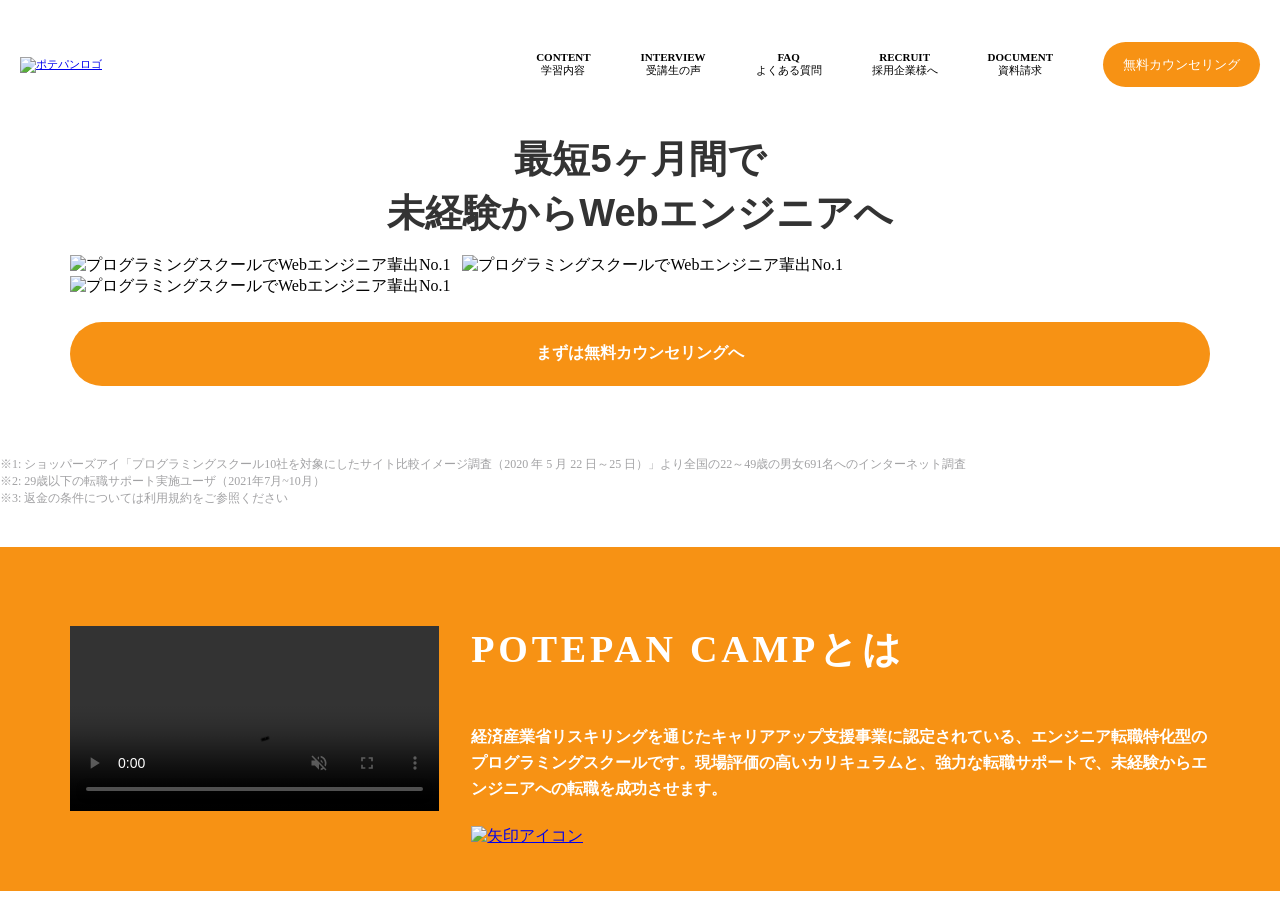
==== index.html @ 5e4a2bef "Add files via upload" ====
<!DOCTYPE html>
<html lang="ja">
<head>
    <meta charset="UTF-8">
    <meta name="viewport" content="width=device-width, initial-scale=1.0">
   <link rel="stylesheet" href="respo.css">
    <title>模写サイト</title>
    <link rel="stylesheet" href="index.css">
</head>
<body>
    
</body>
</html>
  <body>
    <!-- ここに記述していきましょう！ -->
    <header class="Header Header-common">
      
        
      <div class="header">
        
      <div>
       <p class="light">
       <a href="https://camp.potepan.com/"><img class="header_logo" src="https://camp.potepan.com/wp-content/themes/potepancamp/assets/images/header-logo.png.webp" alt="ポテパンロゴ"></img></a>
       </p>
      </div>
      
      
      <div class="nav">
          
           <!-- ハンバーガーメニューの表示・非表示を切り替えるチェックボックス -->
     <input id="drawer_input" class="drawer_hidden" type="checkbox">
 
     <!-- ハンバーガーアイコン -->
     <label for="drawer_input" class="drawer_open"><span></span></label>
      
      <nav class="nav_content">    
      <ul class="header_right nav_list">
      <li>
       <a href="https://camp.potepan.com/content" class="black nav_item"><b>CONTENT</b><br>
       学習内容</a>
       </li>
       <li>
       <a href="https://camp.potepan.com/interview" class="black nav_item"><b>INTERVIEW</b><br>
       受講生の声</a>
       </li>
       <li>
       <a href="https://camp.potepan.com/faq" class="black nav_item"><b>FAQ</b><br>
       よくある質問</a>
       </li>
       <li>
       <a href="https://camp.potepan.com/recruit" class="black nav_item"><b>RECRUIT</b><br>
       採用企業様へ</a>
       </li>
       <li>
       <a href="https://camp.potepan.com/download" class="black nav_item"><b>DOCUMENT</b><br>
       資料請求</a>
       </li>
       <li>
       <a href="https://camp.potepan.com/contact" class="orange_button nav_item">無料カウンセリング</a>
       </li>
       </ul>
    </nav>
    </div>
    
   </div>
   </header>

    <main>
      <section class="FirstView">
        <img class="FirstView__main-image FirstView__main-image--sp ls-is-cached lazyloaded" src="https://camp.potepan.com/wp-content/themes/potepancamp/assets/images/home/first-view/top-hero-sp.jpg.webp" alt="プログラミングスクールでWebエンジニア輩出No.1" data-src="https://camp.potepan.com/wp-content/themes/potepancamp/assets/images/home/first-view/top-hero-sp.jpg.webp" decoding="async" data-src-webp="https://camp.potepan.com/wp-content/themes/potepancamp/assets/images/home/first-view/top-hero-sp.jpg.webp">
        <noscript><img class="FirstView__main-image FirstView__main-image--sp lazy" src="data:image/svg+xml,%3Csvg%20xmlns='http://www.w3.org/2000/svg'%20viewBox='0%200%201%201'%3E%3C/svg%3E" data-src="https://camp.potepan.com/wp-content/themes/potepancamp/assets/images/home/first-view/top-hero-sp.jpg" alt="プログラミングスクールでWebエンジニア輩出No.1" data-eio="l"></noscript>
        <div class="FirstView__container">
          <div class="FirstViewContent">
            <h2 class="FirstViewContent__title">
              最短5ヶ月間で<br>
              未経験からWebエンジニアへ
            </h2>
            <div class="FirstViewContent__images">
              <img src="https://camp.potepan.com/wp-content/themes/potepancamp/assets/images/home/first-view/100percent@2x.svg" alt="プログラミングスクールでWebエンジニア輩出No.1" data-src="https://camp.potepan.com/wp-content/themes/potepancamp/assets/images/home/first-view/100percent@2x.svg" decoding="async" class=" lazyloaded">
              <noscript>
                <img class="lazy" src="data:image/svg+xml,%3Csvg%20xmlns='http://www.w3.org/2000/svg'%20viewBox='0%200%201%201'%3E%3C/svg%3E" data-src="https://camp.potepan.com/wp-content/themes/potepancamp/assets/images/home/first-view/100percent@2x.svg" alt="プログラミングスクールでWebエンジニア輩出No.1" data-eio="l">
              </noscript>
              <img src="https://camp.potepan.com/wp-content/themes/potepancamp/assets/images/home/first-view/no1@2x.svg" alt="プログラミングスクールでWebエンジニア輩出No.1" data-src="https://camp.potepan.com/wp-content/themes/potepancamp/assets/images/home/first-view/no1@2x.svg" decoding="async" class=" lazyloaded">
              <noscript>
                <img class="lazy" src="data:image/svg+xml,%3Csvg%20xmlns='http://www.w3.org/2000/svg'%20viewBox='0%200%201%201'%3E%3C/svg%3E" data-src="https://camp.potepan.com/wp-content/themes/potepancamp/assets/images/home/first-view/no1@2x.svg" alt="プログラミングスクールでWebエンジニア輩出No.1" data-eio="l">
              </noscript>
              <img src="https://camp.potepan.com/wp-content/themes/potepancamp/assets/images/home/first-view/refund@2x.svg" alt="プログラミングスクールでWebエンジニア輩出No.1" data-src="https://camp.potepan.com/wp-content/themes/potepancamp/assets/images/home/first-view/refund@2x.svg" decoding="async" class=" lazyloaded">
              <noscript><img class="lazy" src="data:image/svg+xml,%3Csvg%20xmlns='http://www.w3.org/2000/svg'%20viewBox='0%200%201%201'%3E%3C/svg%3E" data-src="https://camp.potepan.com/wp-content/themes/potepancamp/assets/images/home/first-view/refund@2x.svg" alt="プログラミングスクールでWebエンジニア輩出No.1" data-eio="l"></noscript>
            </div>
              <a href="https://camp.potepan.com/contact" class="FirstViewContent__buttons">まずは無料カウンセリングへ</a>
            </div>
          </div>
          <p class="FirstViewCaption">
            ※1: ショッパーズアイ「プログラミングスクール10社を対象にしたサイト比較イメージ調査（2020 年 5 月 22 日～25 日）」より全国の22～49歳の男女691名へのインターネット調査<br>
            ※2: 29歳以下の転職サポート実施ユーザ（2021年7月~10月）<br>
            ※3: 返金の条件については利用規約をご参照ください
          </p>
        </div>
      </section>
      
      <div class="AboutWrapper">
        <div class="About">
          <video class="About__video" src="https://res.cloudinary.com/he3zvdcui/video/upload/v1684818240/IntroductionMovie/movie_l2rbjz.mp4" controls="" playsinline="" preload="none" muted="" autoplay=""></video>
          <div class="About__title">
          <h2>POTEPAN CAMPとは</h2>
          <p>経済産業省リスキリングを通じたキャリアアップ支援事業に認定されている、エンジニア転職特化型のプログラミングスクールです。現場評価の高いカリキュラムと、強力な転職サポートで、未経験からエンジニアへの転職を成功させます。</p>
          <a class="About__Reskilling-logo" href="https://camp.potepan.com/#AboutSubsidyApplication">
            <img src="https://camp.potepan.com/wp-content/themes/potepancamp/assets/images/home/subsidy_introduction/reskilling-logo.png" alt="矢印アイコン" 
          </a>
        </div>
        </div>
      </div>
      
    </main>
    
  </body>
  
</html>
---- respo.css ----
@media screen and (max-width: 1080px) {
    .Header {
        background-color: #fff;
        z-index: 10;
    }
  
    .Header-common {
        position: fixed !important;
    }
  
  
    /* チェックボックスを非表示にする */
    .drawer_hidden {
        display: none;
    }
  
    /* ハンバーガーアイコンの設置スペース */
    .drawer_open {
        display: flex;
        height: 60px;
        width: 60px;
        justify-content: center;
        align-items: center;
        position: relative;
        z-index: 100;
        /* 重なり順を一番上にする */
        cursor: pointer;
    }
  
    /* ハンバーガーメニューのアイコン */
    .drawer_open span,
    .drawer_open span:before,
    .drawer_open span:after {
        content: '';
        display: block;
        height: 3px;
        width: 25px;
        border-radius: 3px;
        background: #333;
        transition: 0.5s;
        position: absolute;
    }
  
    /* 三本線の一番上の棒の位置調整 */
    .drawer_open span:before {
        bottom: 8px;
    }
  
    /* 三本線の一番下の棒の位置調整 */
    .drawer_open span:after {
        top: 8px;
    }
  
    /* アイコンがクリックされたら真ん中の線を透明にする */
    #drawer_input:checked~.drawer_open span {
        background: rgba(255, 255, 255, 0);
    }
  
    /* アイコンがクリックされたらアイコンが×印になように上下の線を回転 */
    #drawer_input:checked~.drawer_open span::before {
        bottom: 0;
        transform: rotate(45deg);
    }
  
    #drawer_input:checked~.drawer_open span::after {
        top: 0;
        transform: rotate(-45deg);
    }
  
    /* メニューのデザイン*/
    .nav_content {
        width: 100%;
        height: 100%;
        position: fixed;
        top: 0;
        left: 100%;
        /* メニューを画面の外に飛ばす */
        z-index: 99;
        background: #fff;
        transition: .5s;
    }
  
    /* メニュー黒ポチを消す */
    .nav_list {
        list-style: none;
    }
  
    /* アイコンがクリックされたらメニューを表示 */
    #drawer_input:checked~.nav_content {
        left: 0;
        /* メニューを画面に入れる */
    }
  
    .nav_list {
        display: flex;
        flex-direction: column;
    }
  }
  
  @media screen and (max-width: 767px) {
  
    .Header {
        padding-top: 0px;
        padding-bottom: 0px;
    }
  
    .background {
        background-image: none;
        padding-top: 0px;
        width: 100%;
    }
  
    .background2 {
        background-image: url(https://camp.potepan.com/wp-content/themes/potepancamp/assets/images/home/first-view/top-hero-sp.jpg.webp);
        width: 100%;
        padding-bottom: 50px;
        padding-top: 100px
    }
  
    .Header {
        width: 100%;
    }
  
    .header {
        width: 100%;
        padding: 0px;
    }
  
    /* チェックボックスを非表示にする */
    .drawer_hidden {
        display: none;
    }
  
    /* ハンバーガーアイコンの設置スペース */
    .drawer_open {
        display: flex;
        height: 60px;
        width: 60px;
        justify-content: center;
        align-items: center;
        position: relative;
        z-index: 100;
        /* 重なり順を一番上にする */
        cursor: pointer;
    }
  
    /* ハンバーガーメニューのアイコン */
    .drawer_open span,
    .drawer_open span:before,
    .drawer_open span:after {
        content: '';
        display: block;
        height: 3px;
        width: 25px;
        border-radius: 3px;
        background: #333;
        transition: 0.5s;
        position: absolute;
    }
  
    /* 三本線の一番上の棒の位置調整 */
    .drawer_open span:before {
        bottom: 8px;
    }
  
    /* 三本線の一番下の棒の位置調整 */
    .drawer_open span:after {
        top: 8px;
    }
  
    /* アイコンがクリックされたら真ん中の線を透明にする */
    #drawer_input:checked~.drawer_open span {
        background: rgba(255, 255, 255, 0);
    }
  
    /* アイコンがクリックされたらアイコンが×印になように上下の線を回転 */
    #drawer_input:checked~.drawer_open span::before {
        bottom: 0;
        transform: rotate(45deg);
    }
  
    #drawer_input:checked~.drawer_open span::after {
        top: 0;
        transform: rotate(-45deg);
    }
  
    /* メニューのデザイン*/
    .nav_content {
        width: 100%;
        height: 100%;
        position: fixed;
        top: 0;
        left: 100%;
        /* メニューを画面の外に飛ばす */
        z-index: 99;
        background: #fff;
        transition: .5s;
    }
  
    /* メニュー黒ポチを消す */
    .nav_list {
        list-style: none;
    }
  
    /* アイコンがクリックされたらメニューを表示 */
    #drawer_input:checked~.nav_content {
        left: 0;
        /* メニューを画面に入れる */
    }
  
    .nav_list {
        display: flex;
        flex-direction: column;
    }
   
    
    
    @media screen and ( max-width:1024px ) {
      .About {
        flex-direction: column; 
      }
      
      .About__title {
        margin-left: 0;
        width: 75%;
      }
      
      .About__video {
        margin-bottom: 16px;
        width: 75%;
      }
    }
    
    @media screen and ( min-width:768px ) {
      
    }
    
    @media screen and ( max-width:767px ) {
      .FirstView {
        background-image: none;
        padding-top: 0;
        padding-bottom: 35px
      }
      
      .FirstView__main-image--sp {
        display: block;
      }
      
      .FirstView__container {
        margin-top: -45vw;
        max-width: none;
        padding-left: 20px;
        padding-right: 20px;
      }
      
      .FirstViewContent {
        margin-bottom: 20px;
        width: 100%;
      }
      
      .FirstViewContent__images {
        display: flex;
        justify-content: space-between;
        margin-bottom: 30px;
        width: 100%;
      }
      
      .FirstViewContent__images img {
        width: 27.5%;
      }
      
      .FirstViewContent__buttons a {
        width: 100% !important;
      }
      
      .FirstViewContent__buttons a:first-of-type {
        margin-right: 0;
      }
      
      .FirstViewContent__buttons a:last-of-type {
        display: none;
      }
      
      .AboutWrapper {
        padding: 30px 0;
      }
      
      .About {
        max-width: none;
        padding-left: 20px;
        padding-right: 20px;
      }
      
      .About__video {
        width: 100%;
      }
      
      .About__title {
        margin-bottom: 0;
        width: 100%;
      }
      
    }
---- index.css ----
body {
    margin: 0;
    padding: 0;
    width: 100%;
}

Header {
    display: block;
}

.Header {
    padding-top: 20px;
    padding-bottom: 20px;
}

.Header {
    width: 100%;
    position: absolute;
    box-sizing: border-box;
}

.background {
    background-image: url(https://camp.potepan.com/wp-content/themes/potepancamp/assets/images/home/first-view/top-hero.jpg);
    background-size: cover;
    background-repeat: no-repeat;
    background-position: center;
    padding-top: 100px;
    padding-bottom: 28px;
}

.header_logo {
    height: 20px;
    width: auto;
}

/* チェックボックスを非表示にする */
.drawer_hidden {
    display: none;
}

.header {
    display: flex;
    justify-content: space-between;
    align-items: center;
    padding: 20px 20px;
    font-size: 11px;
}

.light:hover {
    opacity: 0.7;
}

.header_right {
    display: flex;
    justify-content: between;
    align-items: center;
    text-align: center;
    gap: 50px;
}

.header_right li {
    list-style: none;
}

.header_right a {
    text-decoration: none;
}

.header_right a:hover {
    opacity: 0.7;
}

.black {
    color: black;
}

.orange_button {
    background-color: #f79214;
    color: #fff;
    border-radius: 38px;
    font-size: 13px;
    height: 40px;
    width: 100%;
    padding: 15px 20px;
}

.hamburger {
    width: 100px;
}

.FirstView{
    background-image: url(https://camp.potepan.com/wp-content/themes/potepancamp/assets/styles/../images/home/first-view/top-hero.jpg);
    background-size: cover;
    background-position: center;
    padding-top: 100px;
    padding-bottom: 28px;
}

.FirstView__main-image{
    width: 100%;
}

.FirstView__main-image--sp{
    display: none;
}

.FirstView__container{
    max-width: 1140px;
    padding-left: 50px;
    padding-right: 50px;
    margin-left: auto;
    margin-right: auto;
    position: relative;
}

.FirstViewContent{
    margin-bottom: 70px;
    width: fit-content;
}

.FirstViewContent__title{
    color: #333;
    font-family: 'Lato',sans-serif;
    font-size: 38px;
    font-weight: 700;
    line-height: 54px;
    margin-bottom: 15px;
    text-align: center;
}

.FirstViewContent__images{
    margin-bottom: 25px;
}

.FirstViewContent__images img {
    margin-right: 8px;
}

.FirstViewContent__images img:nth-of-type(2) {
    width: 40%;
}

.FirstViewContent__buttons{
    display: flex;
}

.FirstViewContent__buttons {
    align-items: center;
    background-color: #f79214;
    border: none;
    border-radius: 38px;
    color: #fff;
    cursor: pointer;
    display: flex;
    flex-direction: column;
    font-size: 16px;
    font-weight: 700;
    height: 64px;
    justify-content: center;
    text-decoration: none;
    text-align: center;
    width: 100%;
}

.FirstViewContent__buttons a:hover{
    opacity: .8;
}

.FirstViewContent__buttons a:first-of-type {
    margin-right: 15px;
    width: 306px;
}

.FirstViewContent__buttons a:last-of-type{
    background-color: #fff;
    border: 1px solid #e0e0e0;
    color: #333;
    width: 176px;
}

.FirstViewCaption{
    color: #a2a2a4;
    font-size: 12px;
}

.AboutWrapper{
    background-color: #f79214;
    padding: 44px 0;
}

.About{
    max-width: 1140px;
    padding-left: 50px;
    padding-right: 50px;
    margin-left: auto;
    margin-right: auto;
    position: relative;
    align-items: center;
    display: flex;
    justify-content: space-between;
}

.About__video {
    width: 50%;
}

.About__title {
    display: flex;
    flex-direction: column;
    width: 100%;
    align-items: flex-start;
    margin-bottom: 0;
    margin-left: 32px;
}

.About__title h2 {
    font-size: 38px;
    font-weight: 900;
    letter-spacing: .1em;
    line-height: 54px;
    width: 100%;
    color: #fff;
    text-align: left;
}

.About__title p {
    font-size: 16px;
    font-weight: 700;
    line-height: 26px;
    margin-bottom: 24px;
    color: #fff;
    text-align: left;
}
.About__Reskilling-logo>img {
    width: 158px;
}
    .About__button {
    color: #fff;
    display: flex;
    font-size: 18px;
    font-weight: 700;
    line-height: 26px;
}

.About__button>img {
    margin-right: 5px;
}
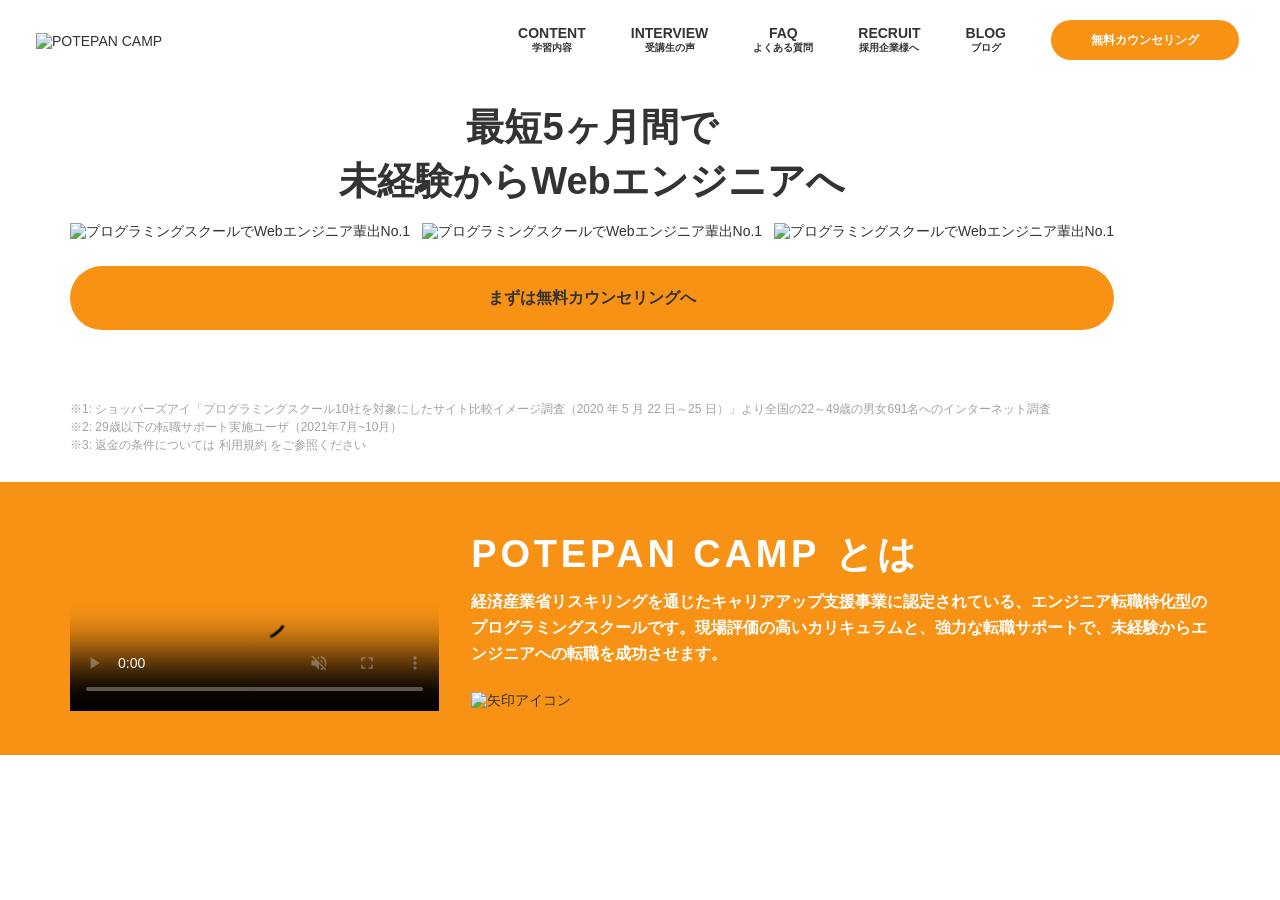
==== commit 72879d32: "Add files via upload" ====
--- a/index.html
+++ b/index.html
@@ -1,118 +1,217 @@
-<!DOCTYPE html>
-<html lang="ja">
-<head>
-    <meta charset="UTF-8">
-    <meta name="viewport" content="width=device-width, initial-scale=1.0">
-   <link rel="stylesheet" href="respo.css">
-    <title>模写サイト</title>
-    <link rel="stylesheet" href="index.css">
-</head>
-<body>
-    
-</body>
-</html>
-  <body>
-    <!-- ここに記述していきましょう！ -->
-    <header class="Header Header-common">
-      
-        
-      <div class="header">
-        
-      <div>
-       <p class="light">
-       <a href="https://camp.potepan.com/"><img class="header_logo" src="https://camp.potepan.com/wp-content/themes/potepancamp/assets/images/header-logo.png.webp" alt="ポテパンロゴ"></img></a>
-       </p>
-      </div>
-      
-      
-      <div class="nav">
-          
-           <!-- ハンバーガーメニューの表示・非表示を切り替えるチェックボックス -->
-     <input id="drawer_input" class="drawer_hidden" type="checkbox">
- 
-     <!-- ハンバーガーアイコン -->
-     <label for="drawer_input" class="drawer_open"><span></span></label>
-      
-      <nav class="nav_content">    
-      <ul class="header_right nav_list">
-      <li>
-       <a href="https://camp.potepan.com/content" class="black nav_item"><b>CONTENT</b><br>
-       学習内容</a>
-       </li>
-       <li>
-       <a href="https://camp.potepan.com/interview" class="black nav_item"><b>INTERVIEW</b><br>
-       受講生の声</a>
-       </li>
-       <li>
-       <a href="https://camp.potepan.com/faq" class="black nav_item"><b>FAQ</b><br>
-       よくある質問</a>
-       </li>
-       <li>
-       <a href="https://camp.potepan.com/recruit" class="black nav_item"><b>RECRUIT</b><br>
-       採用企業様へ</a>
-       </li>
-       <li>
-       <a href="https://camp.potepan.com/download" class="black nav_item"><b>DOCUMENT</b><br>
-       資料請求</a>
-       </li>
-       <li>
-       <a href="https://camp.potepan.com/contact" class="orange_button nav_item">無料カウンセリング</a>
-       </li>
-       </ul>
-    </nav>
-    </div>
-    
-   </div>
-   </header>
-
-    <main>
-      <section class="FirstView">
-        <img class="FirstView__main-image FirstView__main-image--sp ls-is-cached lazyloaded" src="https://camp.potepan.com/wp-content/themes/potepancamp/assets/images/home/first-view/top-hero-sp.jpg.webp" alt="プログラミングスクールでWebエンジニア輩出No.1" data-src="https://camp.potepan.com/wp-content/themes/potepancamp/assets/images/home/first-view/top-hero-sp.jpg.webp" decoding="async" data-src-webp="https://camp.potepan.com/wp-content/themes/potepancamp/assets/images/home/first-view/top-hero-sp.jpg.webp">
-        <noscript><img class="FirstView__main-image FirstView__main-image--sp lazy" src="data:image/svg+xml,%3Csvg%20xmlns='http://www.w3.org/2000/svg'%20viewBox='0%200%201%201'%3E%3C/svg%3E" data-src="https://camp.potepan.com/wp-content/themes/potepancamp/assets/images/home/first-view/top-hero-sp.jpg" alt="プログラミングスクールでWebエンジニア輩出No.1" data-eio="l"></noscript>
-        <div class="FirstView__container">
-          <div class="FirstViewContent">
-            <h2 class="FirstViewContent__title">
-              最短5ヶ月間で<br>
-              未経験からWebエンジニアへ
-            </h2>
-            <div class="FirstViewContent__images">
-              <img src="https://camp.potepan.com/wp-content/themes/potepancamp/assets/images/home/first-view/100percent@2x.svg" alt="プログラミングスクールでWebエンジニア輩出No.1" data-src="https://camp.potepan.com/wp-content/themes/potepancamp/assets/images/home/first-view/100percent@2x.svg" decoding="async" class=" lazyloaded">
-              <noscript>
-                <img class="lazy" src="data:image/svg+xml,%3Csvg%20xmlns='http://www.w3.org/2000/svg'%20viewBox='0%200%201%201'%3E%3C/svg%3E" data-src="https://camp.potepan.com/wp-content/themes/potepancamp/assets/images/home/first-view/100percent@2x.svg" alt="プログラミングスクールでWebエンジニア輩出No.1" data-eio="l">
-              </noscript>
-              <img src="https://camp.potepan.com/wp-content/themes/potepancamp/assets/images/home/first-view/no1@2x.svg" alt="プログラミングスクールでWebエンジニア輩出No.1" data-src="https://camp.potepan.com/wp-content/themes/potepancamp/assets/images/home/first-view/no1@2x.svg" decoding="async" class=" lazyloaded">
-              <noscript>
-                <img class="lazy" src="data:image/svg+xml,%3Csvg%20xmlns='http://www.w3.org/2000/svg'%20viewBox='0%200%201%201'%3E%3C/svg%3E" data-src="https://camp.potepan.com/wp-content/themes/potepancamp/assets/images/home/first-view/no1@2x.svg" alt="プログラミングスクールでWebエンジニア輩出No.1" data-eio="l">
-              </noscript>
-              <img src="https://camp.potepan.com/wp-content/themes/potepancamp/assets/images/home/first-view/refund@2x.svg" alt="プログラミングスクールでWebエンジニア輩出No.1" data-src="https://camp.potepan.com/wp-content/themes/potepancamp/assets/images/home/first-view/refund@2x.svg" decoding="async" class=" lazyloaded">
-              <noscript><img class="lazy" src="data:image/svg+xml,%3Csvg%20xmlns='http://www.w3.org/2000/svg'%20viewBox='0%200%201%201'%3E%3C/svg%3E" data-src="https://camp.potepan.com/wp-content/themes/potepancamp/assets/images/home/first-view/refund@2x.svg" alt="プログラミングスクールでWebエンジニア輩出No.1" data-eio="l"></noscript>
-            </div>
-              <a href="https://camp.potepan.com/contact" class="FirstViewContent__buttons">まずは無料カウンセリングへ</a>
-            </div>
-          </div>
-          <p class="FirstViewCaption">
-            ※1: ショッパーズアイ「プログラミングスクール10社を対象にしたサイト比較イメージ調査（2020 年 5 月 22 日～25 日）」より全国の22～49歳の男女691名へのインターネット調査<br>
-            ※2: 29歳以下の転職サポート実施ユーザ（2021年7月~10月）<br>
-            ※3: 返金の条件については利用規約をご参照ください
-          </p>
-        </div>
-      </section>
-      
-      <div class="AboutWrapper">
-        <div class="About">
-          <video class="About__video" src="https://res.cloudinary.com/he3zvdcui/video/upload/v1684818240/IntroductionMovie/movie_l2rbjz.mp4" controls="" playsinline="" preload="none" muted="" autoplay=""></video>
-          <div class="About__title">
-          <h2>POTEPAN CAMPとは</h2>
-          <p>経済産業省リスキリングを通じたキャリアアップ支援事業に認定されている、エンジニア転職特化型のプログラミングスクールです。現場評価の高いカリキュラムと、強力な転職サポートで、未経験からエンジニアへの転職を成功させます。</p>
-          <a class="About__Reskilling-logo" href="https://camp.potepan.com/#AboutSubsidyApplication">
-            <img src="https://camp.potepan.com/wp-content/themes/potepancamp/assets/images/home/subsidy_introduction/reskilling-logo.png" alt="矢印アイコン" 
-          </a>
-        </div>
-        </div>
-      </div>
-      
-    </main>
-    
-  </body>
-  
-</html>
+<!DOCTYPE html>
+ <html>
+   <head>
+    <meta charset="UTF-8">
+    <link rel="stylesheet" href="style.css">
+    <meta name="viewport" content="width=device-width, initial-scale=1.0">
+    
+ <title> サイト模写</title>
+     
+  </head>  
+        
+<body class="page-top">
+ <header class="Header Header--common ">
+  <div class="HeaderContainer">
+   <a class="HeaderLogo" href="https://camp.potepan.com/">
+    <img class="HeaderLogo__image HeaderLogo__image--pc ls-is-cached lazyloaded"
+         src="https://camp.potepan.com/wp-content/themes/potepancamp/assets/images/header-logo.png.webp"
+         alt="POTEPAN CAMP"
+         data-src="https://camp.potepan.com/wp-content/themes/potepancamp/assets/images/header-logo.png.webp"
+         decoding="async"
+         data-src-webp="https://camp.potepan.com/wp-content/themes/potepancamp/assets/images/header-logo.png.webp">
+ 
+ <noscript>
+  <img class="HeaderLogo__image HeaderLogo__image--pc lazy"
+       src="data:image/svg+xml,%3Csvg%20xmlns='http://www.w3.org/2000/svg'%20viewBox='0%200%201%201'%3E%3C/svg%3E"
+       data-src="https://camp.potepan.com/wp-content/themes/potepancamp/assets/images/header-logo.png"
+       alt="POTEPAN CAMP"
+       data-eio="l">
+ </noscript>
+ 
+  <img class="HeaderLogo__image HeaderLogo__image--sp lazyload "
+       src="[data-uri]"
+       alt="POTEPAN CAMP"
+       data-src="https://camp.potepan.com/wp-content/themes/potepancamp/assets/images/header-logo-sp.png.webp"
+       decoding="async"
+       data-src-webp="https://camp.potepan.com/wp-content/themes/potepancamp/assets/images/header-logo-sp.png.webp">
+  
+ <noscript>
+  <img class="HeaderLogo__image HeaderLogo__image--sp lazy"
+       src="data:image/svg+xml,%3Csvg%20xmlns='http://www.w3.org/2000/svg'%20viewBox='0%200%201%201'%3E%3C/svg%3E"
+       data-src="https://camp.potepan.com/wp-content/themes/potepancamp/assets/images/header-logo-sp.png"
+       alt="POTEPAN CAMP"
+       data-eio="l">
+ </noscript>
+  </a>
+  
+ <nav class="HeaderNav">
+  <div class="HeaderNavHamburger jsc-hamburger">
+   <span class="HeaderNavHamburger__line"></span>
+   <span class="HeaderNavHamburger__line"></span>
+   <span class="HeaderNavHamburger__line"></span>
+  </div>
+  
+  <ul class="HeaderNavList jsc-hamburger-list">
+   <li class="HeaderNavListItem">
+    <a class="HeaderNavListItem__link " href="https://camp.potepan.com/content">
+     <span>CONTENT</span>
+     <span>学習内容</span>
+      </a>
+       </li>
+    
+  <li class="HeaderNavListItem">
+    <a class="HeaderNavListItem__link " href="https://camp.potepan.com/interview">
+      <span>INTERVIEW</span>
+      <span>受講生の声</span>
+       </a>
+       
+  <li class="HeaderNavListItem">
+    <a class="HeaderNavListItem__link " href="https://camp.potepan.com/faq">
+     <span>FAQ</span>
+     <span>よくある質問</span>
+      </a>
+       </li>
+       
+  <li class="HeaderNavListItem">
+    <a class="HeaderNavListItem__link " href="https://camp.potepan.com/blogs">
+     <span>RECRUIT</span>
+     <span>採用企業様へ</span>
+      </a>
+       </l>
+       
+  <li class="HeaderNavListItem">
+    <a class="HeaderNavListItem__link " href="https://camp.potepan.com/blog">
+     <span>BLOG</span>
+     <span>ブログ</span>
+      </a>
+       </li>
+       
+  <li class="HeaderNavListItem">
+   <a href="https://camp.potepan.com/contact" class="HeaderNavListItem__button"> 無料カウンセリング </a>
+    </li>
+      </ul>
+       </nav>
+        </div>
+         </header>
+         
+         
+ <main>
+  <section class="FirstView">
+   <img class="FirstView__main-image FirstView__main-image--sp lazyload " 
+        src="https://camp.potepan.com/wp-content/themes/potepancamp/assets/images/home/first-view/top-hero-sp.jpg.webp" 
+        alt="プログラミングスクールでWebエンジニア輩出No.1"
+        data-src="https://camp.potepan.com/wp-content/themes/potepancamp/assets/images/home/first-view/top-hero-sp.jpg.webp"
+        decoding="async"
+        data-src-webp="https://camp.potepan.com/wp-content/themes/potepancamp/assets/images/home/first-view/top-hero-sp.jpg.webp">
+
+<noscript>
+ <img class="FirstView__main-image FirstView__main-image--sp lazy"
+      src="data:image/svg+xml,%3Csvg%20xmlns='http://www.w3.org/2000/svg'%20viewBox='0%200%201%201'%3E%3C/svg%3E"
+      data-src="https://camp.potepan.com/wp-content/themes/potepancamp/assets/images/home/first-view/top-hero-sp.jpg"
+      alt="プログラミングスクールでWebエンジニア輩出No.1"
+      data-eio="l">
+</noscript>
+ 
+ <div class="FirstView__container">
+  <div class="FirstViewContent">
+   <h2 class="FirstViewContent__title">
+    最短5ヶ月間で<br>
+    未経験からWebエンジニアへ</h2>
+    <div class="FirstViewContent__images">
+     <img src="https://camp.potepan.com/wp-content/themes/potepancamp/assets/images/home/first-view/100percent@2x.svg"
+          alt="プログラミングスクールでWebエンジニア輩出No.1"
+          data-src="https://camp.potepan.com/wp-content/themes/potepancamp/assets/images/home/first-view/100percent@2x.svg"
+          decoding="async"
+          class=" lazyloaded">
+          
+<noscript>
+ <img class="lazy"
+      src="data:image/svg+xml,%3Csvg%20xmlns='http://www.w3.org/2000/svg'%20viewBox='0%200%201%201'%3E%3C/svg%3E"
+      data-src="https://camp.potepan.com/wp-content/themes/potepancamp/assets/images/home/first-view/100percent@2x.svg"
+      alt="プログラミングスクールでWebエンジニア輩出No.1"
+      data-eio="l">
+</noscript>
+
+ <img src="https://camp.potepan.com/wp-content/themes/potepancamp/assets/images/home/first-view/no1@2x.svg"
+      alt="プログラミングスクールでWebエンジニア輩出No.1"
+      data-src="https://camp.potepan.com/wp-content/themes/potepancamp/assets/images/home/first-view/no1@2x.svg"
+      decoding="async"
+      class=" ls-is-cached lazyloaded">
+      
+  <noscript>
+   <img class="lazy"
+        src="data:image/svg+xml,%3Csvg%20xmlns='http://www.w3.org/2000/svg'%20viewBox='0%200%201%201'%3E%3C/svg%3E"
+        data-src="https://camp.potepan.com/wp-content/themes/potepancamp/assets/images/home/first-view/no1@2x.svg"
+        alt="プログラミングスクールでWebエンジニア輩出No.1"
+        data-eio="l">
+  </noscript>
+  
+  <img src="https://camp.potepan.com/wp-content/themes/potepancamp/assets/images/home/first-view/refund@2x.svg"
+       alt="プログラミングスクールでWebエンジニア輩出No.1"
+       data-src="https://camp.potepan.com/wp-content/themes/potepancamp/assets/images/home/first-view/refund@2x.svg"
+       decoding="async"
+       class=" ls-is-cached lazyloaded">
+       
+  <noscript>
+   <img class="lazy"
+        src="data:image/svg+xml,%3Csvg%20xmlns='http://www.w3.org/2000/svg'%20viewBox='0%200%201%201'%3E%3C/svg%3E"
+        data-src="https://camp.potepan.com/wp-content/themes/potepancamp/assets/images/home/first-view/refund@2x.svg"
+        alt="プログラミングスクールでWebエンジニア輩出No.1"
+        data-eio="l">
+  </noscript>
+  </div>
+  
+  <a href="https://camp.potepan.com/contact" class="FirstViewContent__button">
+   まずは無料カウンセリングへ </a>
+  </div>
+  
+  <p class="FirstViewCaption">
+  ※1: ショッパーズアイ「プログラミングスクール10社を対象にしたサイト比較イメージ調査（2020 年 5 月 22 日～25 日）」より全国の22～49歳の男女691名へのインターネット調査 <br>
+  ※2: 29歳以下の転職サポート実施ユーザ（2021年7月~10月）<br>
+  ※3: 返金の条件については
+  <a href="/terms">利用規約</a>
+  をご参照ください</p>
+  </div>
+  </section>
+  
+  <div class="AboutWrapper">
+   <section class="About">
+    <video class="About__video"
+           src="https://res.cloudinary.com/he3zvdcui/video/upload/v1684818240/IntroductionMovie/movie_l2rbjz.mp4"
+           poster="https://res.cloudinary.com/he3zvdcui/image/upload/v1684818206/IntroductionMovie/thumbnail_dzks1w.jpg"
+           controls=""
+           playsinline=""
+           preload="none"
+           muted=""
+           autoplay="">
+   </video>
+   
+ <div class="About__title">
+  <h2>
+   <span>POTEPAN CAMP</span><br>
+         とは</h2>
+   <p> 経済産業省リスキリングを通じたキャリアアップ支援事業に認定されている、エンジニア転職特化型のプログラミングスクールです。現場評価の高いカリキュラムと、強力な転職サポートで、未経験からエンジニアへの転職を成功させます。</p>
+    <a class="About__reskilling-logo"href="#AboutSubsidyApplication">
+     <img src="https://camp.potepan.com/wp-content/themes/potepancamp/assets/images/home/subsidy_introduction/reskilling-logo.png"
+          alt="矢印アイコン"
+          data-src="https://camp.potepan.com/wp-content/themes/potepancamp/assets/images/home/subsidy_introduction/reskilling-logo.png"
+          decoding="async"
+          class=" ls-is-cached lazyloaded">
+          
+          <noscript>
+  <img class="lazy"
+       src="data:image/svg+xml,%3Csvg%20xmlns='http://www.w3.org/2000/svg'%20viewBox='0%200%201%201'%3E%3C/svg%3E"
+       data-src="https://camp.potepan.com/wp-content/themes/potepancamp/assets/images/home/subsidy_introduction/reskilling-logo.png"
+       alt="矢印アイコン"
+       data-eio="l">
+       </noscript>
+       
+       </a>
+  </div>
+  </section>
+  </div>
+  
+ </div>
+ </div>
+ </body>
+ </html>
--- a/style.css
+++ b/style.css
@@ -0,0 +1,765 @@
+head {
+    display: none;
+}
+
+style {
+    display: none;
+}
+
+html {
+    -webkit-text-size-adjust: 100%;
+}
+
+meta {
+    display: none;
+}
+
+title {
+    display: none;
+}
+
+body {
+    color: #333;
+    font-family: "游ゴシック",YuGothic,"ヒラギノ角ゴ Pro W3","Hiragino Kaku Gothic Pro","メイリオ",Meiryo,"ＭＳ Ｐゴシック","MS PGothic",sans-serif;
+    font-size: 14px;
+    font-weight: 500;
+}
+
+body {
+    -webkit-font-smoothing: antialiased;
+}
+
+.Header {
+    width: 100%;
+    position: absolute;
+}
+
+.Header {
+    padding-top: 20px;
+    padding-bottom: 20px;
+}
+
+@media screen and (max-width: 767px){
+    .Header {
+        padding-top: 15px;
+        padding-bottom: 15px;
+    }
+}
+
+
+@media screen and (max-width: 1080px){
+    .Header {
+        background-color: #fff;
+        z-index: 10;
+    }
+}
+
+
+
+header {
+    display: block;
+}
+
+HeaderContainer {
+    display: flex;
+    justify-content: space-between;
+    position: relative;
+}
+
+@media screen and (max-width: 767px){
+    .HeaderContainer {
+        max-width: 100%!important;
+        margin: 0 20px!important;
+    }
+}
+
+body, div, p, ul, ol, li, dl, dt, dd, table, th, td, img, figure, h1, h2, h3, h4, h5, h6, form, select {
+    padding: 0;
+}
+
+.HeaderLogo {
+    align-self: center;
+}
+
+@media screen and (min-width: 768px){
+    .HeaderLogo {
+        transition: opacity .2s;
+    }
+}
+
+@media screen and (min-width: 768px){
+    .HeaderLogo:hover {
+        opacity: .8;
+    }
+}
+
+a {
+    color: #333;
+    text-decoration: none;
+}
+
+.HeaderLogo__image--pc {
+    height: 20px;
+    width: auto;
+}
+
+
+img {
+    border: 0;
+    vertical-align: middle;
+}
+
+ody, div, p, ul, ol, li, dl, dt, dd, table, th, td, img, figure, h1, h2, h3, h4, h5, h6, form, select {
+    margin: 0;
+    padding: 0;
+}
+
+.HeaderLogo__image--sp {
+    display: none;
+    height: 16px;
+    width: auto;
+}
+
+@media screen and (max-width: 767px){
+    .HeaderLogo__image--sp {
+        display: block;
+    }
+}
+
+
+.HeaderContainer {
+    display: flex;
+    justify-content: space-between;
+    margin: 0 36px;
+    max-width: 100%;
+    position: relative;
+}
+
+.HeaderContainer>*:last-child {
+    display: inline-flex;
+}
+
+.lazyload {
+    background-image: none !important;
+}
+
+
+li {
+    display: list-item;
+    text-align: -webkit-match-parent;
+}
+
+.HeaderNavHamburger {
+    display: none;
+}
+
+@media screen and (max-width: 1080px){
+    .HeaderNavHamburger {
+        cursor: pointer;
+    }
+}
+
+@media screen and (max-width: 1080px){
+    .HeaderNavHamburger {
+        cursor: pointer;
+        display: block;
+        position: relative;
+        width: 30px;
+        height: 21px;
+        z-index: 100;
+    }
+}
+
+@media screen and (max-width: 1080px){
+    .HeaderNavHamburger__line:first-child {
+        top: 0;
+    }
+}
+
+@media screen and (max-width: 1080px){
+    .HeaderNavHamburger__line {
+        position: absolute;
+        top: 50%;
+        display: block;
+        width: 100%;
+        height: 3px;
+        background-color: #333;
+        transform: translate(0,-50%);
+        border-radius: 10px;
+        transition: top .2s,transform .2s,opacity .3s;
+    }
+}
+
+@media screen and (max-width: 1080px){
+    .HeaderNavHamburger__line:last-child {
+        top: 100%;
+    }
+}
+
+@media screen and (max-width: 1080px){
+    .HeaderNavHamburger__line {
+        position: absolute;
+    
+        display: block;
+        width: 100%;
+        height: 3px;
+        background-color: #333;
+        transform: translate(0,-50%);
+        border-radius: 10px;
+        transition: top .2s,transform .2s,opacity .3s;
+    }
+}
+
+
+@media screen and (max-width: 1080px){
+    .HeaderNavHamburger__line {
+        position: absolute;
+        top: 50%;
+        display: block;
+        width: 100%;
+        height: 3px;
+        background-color: #333;
+        transform: translate(0,-50%);
+        border-radius: 10px;
+        transition: top .2s,transform .2s,opacity .3s;
+    }
+}
+
+body, div, p, ul, ol, li, dl, dt, dd, table, th, td, img, figure, h1, h2, h3, h4, h5, h6, form, select {
+    margin: 0;
+    padding: 0;
+}
+
+
+.HeaderNavList {
+    align-items: center;
+    display: flex;
+    justify-content: space-between;
+}
+
+@media screen and (max-width: 767px){
+    .HeaderNavList {
+        top: 52px;
+    }
+}
+
+
+@media screen and (max-width: 1080px){
+    .HeaderNavList {
+        overflow-y: scroll;
+        position: fixed;
+        left: 100%;
+        width: 100%;
+        display: block;
+        padding-top: 20px;
+        padding-bottom: 75px;
+        transition: transform .5s;
+        z-index: 99;
+        background-color: rgba(0,0,0,.8);
+        height: 100%;
+    }
+}
+
+ul, ol {
+    list-style: none;
+}
+
+body, div, p, ul, ol, li, dl, dt, dd, table, th, td, img, figure, h1, h2, h3, h4, h5, h6, form, select {
+    margin: 0;
+    padding: 0;
+}
+
+.HeaderNavListItem {
+    margin-right: 45px;
+}
+
+@media screen and (max-width: 1080px){
+    .HeaderNavListItem {
+        margin-right: 0;
+    }
+}
+
+@media screen and (min-width: 768px){
+    .HeaderNavListItem {
+        transition: opacity .2s;
+    }
+}
+
+@media screen and (min-width: 768px){
+    .HeaderNavListItem:hover {
+        opacity: .8;
+    }
+}
+
+.HeaderNavListItem {
+    margin-right: 45px;
+}
+
+.HeaderNavListItem__link {
+    display: block;
+}
+
+@media screen and (max-width: 1080px){
+    .HeaderNavListItem__link {
+        padding: 20px 0;
+    }
+}
+
+.HeaderNavListItem__link>span:first-child {
+    font-family: 'Lato',sans-serif;
+}
+
+@media screen and (max-width: 1080px){
+    .HeaderNavListItem__link>span:first-child {
+        font-size: 16px;
+        letter-spacing: 5px;
+        color: #fff;
+    }
+}
+
+.HeaderNavListItem__link>span {
+    display: block;
+    font-weight: 700;
+    text-align: center;
+}
+
+.HeaderNavListItem__link>span:last-child {
+    font-size: 10px;
+}
+
+@media screen and (max-width: 1080px){
+    .HeaderNavListItem__link>span:last-child {
+        font-size: 12px;
+        margin-top: 10px;
+        color: #f79214;
+        letter-spacing: 2px;
+    }
+}
+
+HeaderNavListItem:last-of-type {
+    margin-right: 0;
+}
+
+@media screen and (max-width: 1080px){
+    .HeaderNavListItem:last-of-type {
+        margin-top: 20px;
+    }
+}
+
+@media screen and (max-width: 1080px){
+    .HeaderNavListItem__button {
+        font-size: 16px;
+        margin: 0 auto;
+        height: 60px;
+        width: 250px;
+    }
+}
+
+.HeaderNavListItem__button {
+    align-items: center;
+    background-color: #f79214;
+    border: none;
+    border-radius: 38px;
+    color: #fff;
+    cursor: pointer;
+    display: flex;
+    flex-direction: column;
+    font-weight: 700;
+    justify-content: center;
+    text-decoration: none;
+    text-align: center;
+    width: 100%;
+    font-size: 12px;
+    height: 40px;
+    padding: 0 20px;
+}
+    
+l, ol {
+    list-style: none;
+}
+
+ody, div, p, ul, ol, li, dl, dt, dd, table, th, td, img, figure, h1, h2, h3, h4, h5, h6, form, select {
+    margin: 0;
+    padding: 0;
+}
+
+
+main {
+    display: block;
+}
+
+
+@media screen and (max-width: 767px){
+    main {
+        padding-top: 52px;
+    }
+}
+
+.FirstView {
+    background-image: url(https://camp.potepan.com/wp-content/themes/potepancamp/assets/images/home/first-view/top-hero.jpg.webp
+);
+    background-size: cover;
+    background-position: center;
+    padding-top: 100px;
+    padding-bottom: 28px;
+}
+
+@media screen and (max-width: 767px){
+    .FirstView {
+        background-image: none;
+        padding-top: 0;
+        padding-bottom: 35px;
+    }
+}
+
+
+.FirstViewContent__title {
+    color: #333;
+    font-family: 'Lato',sans-serif;
+    font-size: 38px;
+    font-weight: 700;
+    line-height: 54px;
+    margin-bottom: 15px;
+    text-align: center;
+}
+
+@media screen and (max-width: 767px){
+.FirstViewContent__title {
+        font-size: 25px;
+        line-height: 36px;
+        margin-left: calc(((100vw - 100%)/2)*-1);
+        margin-right: calc(((100vw - 100%)/2)*-1);
+    }
+}
+
+.lazyload {
+    background-image: none !important;
+}
+
+.FirstView__main-image--sp {
+    display: none;
+}
+
+@media screen and (max-width: 767px){
+    .FirstView__main-image--sp {
+        display: block;
+    }
+}
+
+.FirstView__main-image {
+    width: 100%;
+}
+
+img {
+    border: 0;
+    vertical-align: middle;
+}
+
+
+.FirstView__container {
+    max-width: 1140px;
+    padding-left: 50px;
+    padding-right: 50px;
+    margin-left: auto;
+    margin-right: auto;
+    position: relative;
+}
+
+@media screen and (max-width: 767px){
+    .FirstView__container {
+        margin-top: -45vw;
+    }
+}
+
+@media screen and (max-width: 767px){
+    .FirstView__container {
+        max-width: none;
+        padding-left: 20px;
+        padding-right: 20px;
+    }
+}
+
+.FirstView__container {
+    margin-left: auto;
+    margin-right: auto;
+    position: relative;
+}
+
+.FirstViewContent {
+    margin-bottom: 70px;
+    width: fit-content;
+}
+
+@media screen and (min-width: 768px){
+    .FirstViewContent__button:hover {
+        opacity: .8;
+    }
+}
+
+@media screen and (min-width: 768px){
+    .FirstViewContent__button {
+        transition: opacity .2s;
+    }
+}
+
+@media screen and (max-width: 767px){
+    .FirstViewContent {
+        margin-bottom: 20px;
+        width: 100%;
+    }
+}
+
+.FirstViewContent__images {
+    margin-bottom: 25px;
+}
+
+@media screen and (max-width: 767px){
+    .FirstViewContent__images {
+        display: flex;
+        justify-content: space-between;
+        margin-bottom: 30px;
+        width: 100%;
+    }
+}
+
+.FirstViewContent__images img {
+    margin-right: 8px;
+}
+
+@media screen and (max-width: 767px){
+    .FirstViewContent__images img {
+        width: 27.5%;
+    }
+}
+
+.FirstViewContent__images img:nth-of-type(2) {
+    width: 40%;
+}
+
+.FirstViewContent__button:visited {
+    color: #fff;
+}
+
+.FirstViewContent__images img:last-of-type {
+    margin-right: 0;
+}
+
+@media screen and (max-width: 767px){
+    .FirstViewContent__images img {
+        width: 27.5%;
+    }
+}
+
+body, div, p, ul, ol, li, dl, dt, dd, table, th, td, img, figure, h1, h2, h3, h4, h5, h6, form, select {
+    margin: 0;
+    padding: 0;
+}
+
+.FirstViewContent__button {
+    align-items: center;
+    background-color: #f79214;
+    border: none;
+    border-radius: 38px;
+    cursor: pointer;
+    display: flex;
+    flex-direction: column;
+    font-size: 16px;
+    font-weight: 700;
+    height: 64px;
+    justify-content: center;
+    text-decoration: none;
+    text-align: center;
+    width: 100%;
+}
+
+.FirstViewContent__button:visited {
+    color: #fff;
+}
+
+.FirstViewCaption {
+    color: #a2a2a4;
+    font-size: 12px;
+}
+
+.FirstViewCaption a {
+    color: #a2a2a4;
+}
+
+p {
+    line-height: 1.5;
+}
+
+.AboutWrapper {
+    background-color: #f79214;
+    padding: 44px 0;
+}
+
+@media screen and (max-width: 767px){
+    .AboutWrapper {
+        padding: 30px 0;
+    }
+}
+
+.AboutWrapper {
+    background-color: #f79214;
+}
+
+.About {
+    max-width: 1140px;
+    padding-left: 50px;
+    padding-right: 50px;
+    margin-left: auto;
+    margin-right: auto;
+    position: relative;
+    align-items: center;
+    display: flex;
+    justify-content: space-between;
+}
+
+@media screen and (max-width: 1024px){
+    .About {
+        flex-direction: column;
+    }
+}
+
+@media screen and (max-width: 767px){
+    .About {
+        max-width: none;
+        padding-left: 20px;
+        padding-right: 20px;
+    }
+}
+
+
+.About__video {
+    width: 50%;
+}
+
+@media screen and (max-width: 767px){
+    .About__video {
+        width: 100%;
+    }
+}
+
+@media screen and (max-width: 1024px){
+    .About__video {
+        margin-bottom: 16px;
+        width: 75%;
+    }
+}
+
+video {
+object-fit: contain;
+overflow-clip-margin: content-box;
+overflow: clip;
+}
+
+
+.About__title {
+    display: flex;
+    flex-direction: column;
+    width: 100%;
+    align-items: flex-start;
+    margin-bottom: 0;
+    margin-left: 32px;
+}
+
+@media screen and (max-width: 767px){
+    .About__title {
+        margin-bottom: 0;
+        width: 100%;
+    }
+}
+
+@media screen and (max-width: 1024px){
+    .About__title {
+        margin-left: 0;
+        width: 75%;
+    }
+}
+
+.About__title h2 {
+    font-family: "游ゴシック",YuGothic,"ヒラギノ角ゴ Pro W3","Hiragino Kaku Gothic Pro","メイリオ",Meiryo,"ＭＳ Ｐゴシック","MS PGothic",sans-serif;
+    font-size: 38px;
+    font-weight: 900;
+    letter-spacing: .1em;
+    line-height: 54px;
+    margin-bottom: 8px;
+    width: 100%;
+}
+
+@media screen and (max-width: 767px){
+    .About__title h2 span {
+        letter-spacing: 1px;
+    }
+}
+
+.About__title h2, .About__title p {
+    color: #fff;
+    text-align: left;
+}
+
+.About__title h2>span {
+    font-family: 'Lato',sans-serif;
+    font-size: 38px;
+}
+
+.About__title h2 span {
+    font-weight: 900;
+}
+
+.About__title br {
+    display: none;
+}
+
+.About__title p {
+    font-size: 16px;
+    font-weight: 700;
+    line-height: 26px;
+    margin-bottom: 24px;
+}
+
+@media screen and (max-width: 1024px){
+    .About__title p {
+        margin-bottom: 32px;
+    }
+}
+
+
+.About__title p {
+    color: #fff;
+    text-align: left;
+}
+
+.About__title p {
+    display: inline-block;
+}
+
+@media screen and (max-width: 1024px){
+    .About__reskilling-logo {
+        margin: auto;
+    }
+}
+
+.About__reskilling-logo>img {
+    width: 158px;
+}
+
+img {
+    border: 0;
+    vertical-align: middle;
+}
+
+body, div, p, ul, ol, li, dl, dt, dd, table, th, td, img, figure, h1, h2, h3, h4, h5, h6, form, select {
+    margin: 0;
+    padding: 0;
+}
+
+ a{
+    color: #333;
+    text-decoration: none;
+}
+
+a:-webkit-any-link {
+    cursor: pointer;
+}
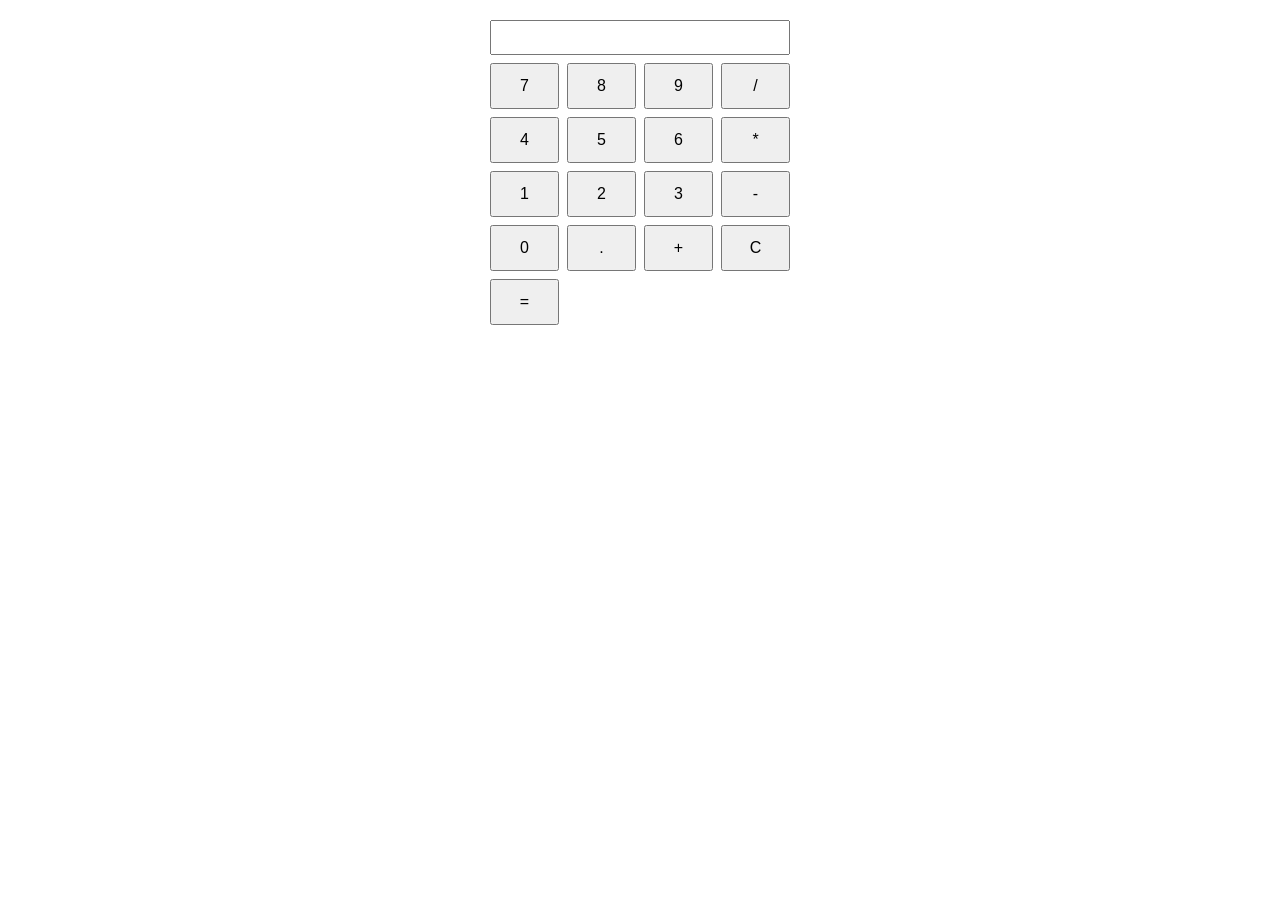
==== commit 778a7ba4: "Add files via upload" ====
--- a/index.html
+++ b/index.html
@@ -1,217 +1,99 @@
 <!DOCTYPE html>
- <html>
-   <head>
-    <meta charset="UTF-8">
-    <link rel="stylesheet" href="style.css">
-    <meta name="viewport" content="width=device-width, initial-scale=1.0">
-    
- <title> サイト模写</title>
-     
-  </head>  
-        
-<body class="page-top">
- <header class="Header Header--common ">
-  <div class="HeaderContainer">
-   <a class="HeaderLogo" href="https://camp.potepan.com/">
-    <img class="HeaderLogo__image HeaderLogo__image--pc ls-is-cached lazyloaded"
-         src="https://camp.potepan.com/wp-content/themes/potepancamp/assets/images/header-logo.png.webp"
-         alt="POTEPAN CAMP"
-         data-src="https://camp.potepan.com/wp-content/themes/potepancamp/assets/images/header-logo.png.webp"
-         decoding="async"
-         data-src-webp="https://camp.potepan.com/wp-content/themes/potepancamp/assets/images/header-logo.png.webp">
- 
- <noscript>
-  <img class="HeaderLogo__image HeaderLogo__image--pc lazy"
-       src="data:image/svg+xml,%3Csvg%20xmlns='http://www.w3.org/2000/svg'%20viewBox='0%200%201%201'%3E%3C/svg%3E"
-       data-src="https://camp.potepan.com/wp-content/themes/potepancamp/assets/images/header-logo.png"
-       alt="POTEPAN CAMP"
-       data-eio="l">
- </noscript>
- 
-  <img class="HeaderLogo__image HeaderLogo__image--sp lazyload "
-       src="[data-uri]"
-       alt="POTEPAN CAMP"
-       data-src="https://camp.potepan.com/wp-content/themes/potepancamp/assets/images/header-logo-sp.png.webp"
-       decoding="async"
-       data-src-webp="https://camp.potepan.com/wp-content/themes/potepancamp/assets/images/header-logo-sp.png.webp">
-  
- <noscript>
-  <img class="HeaderLogo__image HeaderLogo__image--sp lazy"
-       src="data:image/svg+xml,%3Csvg%20xmlns='http://www.w3.org/2000/svg'%20viewBox='0%200%201%201'%3E%3C/svg%3E"
-       data-src="https://camp.potepan.com/wp-content/themes/potepancamp/assets/images/header-logo-sp.png"
-       alt="POTEPAN CAMP"
-       data-eio="l">
- </noscript>
-  </a>
-  
- <nav class="HeaderNav">
-  <div class="HeaderNavHamburger jsc-hamburger">
-   <span class="HeaderNavHamburger__line"></span>
-   <span class="HeaderNavHamburger__line"></span>
-   <span class="HeaderNavHamburger__line"></span>
+<html lang="ja">
+<head>
+  <meta charset="UTF-8">
+  <title>電卓</title>
+  <style>
+    #calculator {
+      display: grid;
+      grid-template-columns: repeat(4, 1fr);
+      gap: 8px;
+      max-width: 300px;
+      margin: 20px auto;
+    }
+
+    #display {
+      grid-column: span 4;
+      text-align: right;
+      padding: 8px;
+    }
+
+    button {
+      padding: 12px;
+      font-size: 16px;
+    }
+  </style>
+</head>
+<body>
+  <div id="calculator">
+    <input type="text" id="display" readonly>
+    <button>7</button>
+    <button>8</button>
+    <button>9</button>
+    <button>/</button>
+    <button>4</button>
+    <button>5</button>
+    <button>6</button>
+    <button>*</button>
+    <button>1</button>
+    <button>2</button>
+    <button>3</button>
+    <button>-</button>
+    <button>0</button> 
+    <button>.</button>
+    <button>+</button>
+    <button>C</button>
+    <button>=</button>
   </div>
-  
-  <ul class="HeaderNavList jsc-hamburger-list">
-   <li class="HeaderNavListItem">
-    <a class="HeaderNavListItem__link " href="https://camp.potepan.com/content">
-     <span>CONTENT</span>
-     <span>学習内容</span>
-      </a>
-       </li>
-    
-  <li class="HeaderNavListItem">
-    <a class="HeaderNavListItem__link " href="https://camp.potepan.com/interview">
-      <span>INTERVIEW</span>
-      <span>受講生の声</span>
-       </a>
-       
-  <li class="HeaderNavListItem">
-    <a class="HeaderNavListItem__link " href="https://camp.potepan.com/faq">
-     <span>FAQ</span>
-     <span>よくある質問</span>
-      </a>
-       </li>
-       
-  <li class="HeaderNavListItem">
-    <a class="HeaderNavListItem__link " href="https://camp.potepan.com/blogs">
-     <span>RECRUIT</span>
-     <span>採用企業様へ</span>
-      </a>
-       </l>
-       
-  <li class="HeaderNavListItem">
-    <a class="HeaderNavListItem__link " href="https://camp.potepan.com/blog">
-     <span>BLOG</span>
-     <span>ブログ</span>
-      </a>
-       </li>
-       
-  <li class="HeaderNavListItem">
-   <a href="https://camp.potepan.com/contact" class="HeaderNavListItem__button"> 無料カウンセリング </a>
-    </li>
-      </ul>
-       </nav>
-        </div>
-         </header>
-         
-         
- <main>
-  <section class="FirstView">
-   <img class="FirstView__main-image FirstView__main-image--sp lazyload " 
-        src="https://camp.potepan.com/wp-content/themes/potepancamp/assets/images/home/first-view/top-hero-sp.jpg.webp" 
-        alt="プログラミングスクールでWebエンジニア輩出No.1"
-        data-src="https://camp.potepan.com/wp-content/themes/potepancamp/assets/images/home/first-view/top-hero-sp.jpg.webp"
-        decoding="async"
-        data-src-webp="https://camp.potepan.com/wp-content/themes/potepancamp/assets/images/home/first-view/top-hero-sp.jpg.webp">
 
-<noscript>
- <img class="FirstView__main-image FirstView__main-image--sp lazy"
-      src="data:image/svg+xml,%3Csvg%20xmlns='http://www.w3.org/2000/svg'%20viewBox='0%200%201%201'%3E%3C/svg%3E"
-      data-src="https://camp.potepan.com/wp-content/themes/potepancamp/assets/images/home/first-view/top-hero-sp.jpg"
-      alt="プログラミングスクールでWebエンジニア輩出No.1"
-      data-eio="l">
-</noscript>
- 
- <div class="FirstView__container">
-  <div class="FirstViewContent">
-   <h2 class="FirstViewContent__title">
-    最短5ヶ月間で<br>
-    未経験からWebエンジニアへ</h2>
-    <div class="FirstViewContent__images">
-     <img src="https://camp.potepan.com/wp-content/themes/potepancamp/assets/images/home/first-view/100percent@2x.svg"
-          alt="プログラミングスクールでWebエンジニア輩出No.1"
-          data-src="https://camp.potepan.com/wp-content/themes/potepancamp/assets/images/home/first-view/100percent@2x.svg"
-          decoding="async"
-          class=" lazyloaded">
-          
-<noscript>
- <img class="lazy"
-      src="data:image/svg+xml,%3Csvg%20xmlns='http://www.w3.org/2000/svg'%20viewBox='0%200%201%201'%3E%3C/svg%3E"
-      data-src="https://camp.potepan.com/wp-content/themes/potepancamp/assets/images/home/first-view/100percent@2x.svg"
-      alt="プログラミングスクールでWebエンジニア輩出No.1"
-      data-eio="l">
-</noscript>
+  <script>
+    document.addEventListener('DOMContentLoaded', function() {
+      const display = document.getElementById('display');
+      const buttons = document.querySelectorAll('button');
 
- <img src="https://camp.potepan.com/wp-content/themes/potepancamp/assets/images/home/first-view/no1@2x.svg"
-      alt="プログラミングスクールでWebエンジニア輩出No.1"
-      data-src="https://camp.potepan.com/wp-content/themes/potepancamp/assets/images/home/first-view/no1@2x.svg"
-      decoding="async"
-      class=" ls-is-cached lazyloaded">
-      
-  <noscript>
-   <img class="lazy"
-        src="data:image/svg+xml,%3Csvg%20xmlns='http://www.w3.org/2000/svg'%20viewBox='0%200%201%201'%3E%3C/svg%3E"
-        data-src="https://camp.potepan.com/wp-content/themes/potepancamp/assets/images/home/first-view/no1@2x.svg"
-        alt="プログラミングスクールでWebエンジニア輩出No.1"
-        data-eio="l">
-  </noscript>
-  
-  <img src="https://camp.potepan.com/wp-content/themes/potepancamp/assets/images/home/first-view/refund@2x.svg"
-       alt="プログラミングスクールでWebエンジニア輩出No.1"
-       data-src="https://camp.potepan.com/wp-content/themes/potepancamp/assets/images/home/first-view/refund@2x.svg"
-       decoding="async"
-       class=" ls-is-cached lazyloaded">
-       
-  <noscript>
-   <img class="lazy"
-        src="data:image/svg+xml,%3Csvg%20xmlns='http://www.w3.org/2000/svg'%20viewBox='0%200%201%201'%3E%3C/svg%3E"
-        data-src="https://camp.potepan.com/wp-content/themes/potepancamp/assets/images/home/first-view/refund@2x.svg"
-        alt="プログラミングスクールでWebエンジニア輩出No.1"
-        data-eio="l">
-  </noscript>
-  </div>
-  
-  <a href="https://camp.potepan.com/contact" class="FirstViewContent__button">
-   まずは無料カウンセリングへ </a>
-  </div>
-  
-  <p class="FirstViewCaption">
-  ※1: ショッパーズアイ「プログラミングスクール10社を対象にしたサイト比較イメージ調査（2020 年 5 月 22 日～25 日）」より全国の22～49歳の男女691名へのインターネット調査 <br>
-  ※2: 29歳以下の転職サポート実施ユーザ（2021年7月~10月）<br>
-  ※3: 返金の条件については
-  <a href="/terms">利用規約</a>
-  をご参照ください</p>
-  </div>
-  </section>
-  
-  <div class="AboutWrapper">
-   <section class="About">
-    <video class="About__video"
-           src="https://res.cloudinary.com/he3zvdcui/video/upload/v1684818240/IntroductionMovie/movie_l2rbjz.mp4"
-           poster="https://res.cloudinary.com/he3zvdcui/image/upload/v1684818206/IntroductionMovie/thumbnail_dzks1w.jpg"
-           controls=""
-           playsinline=""
-           preload="none"
-           muted=""
-           autoplay="">
-   </video>
-   
- <div class="About__title">
-  <h2>
-   <span>POTEPAN CAMP</span><br>
-         とは</h2>
-   <p> 経済産業省リスキリングを通じたキャリアアップ支援事業に認定されている、エンジニア転職特化型のプログラミングスクールです。現場評価の高いカリキュラムと、強力な転職サポートで、未経験からエンジニアへの転職を成功させます。</p>
-    <a class="About__reskilling-logo"href="#AboutSubsidyApplication">
-     <img src="https://camp.potepan.com/wp-content/themes/potepancamp/assets/images/home/subsidy_introduction/reskilling-logo.png"
-          alt="矢印アイコン"
-          data-src="https://camp.potepan.com/wp-content/themes/potepancamp/assets/images/home/subsidy_introduction/reskilling-logo.png"
-          decoding="async"
-          class=" ls-is-cached lazyloaded">
-          
-          <noscript>
-  <img class="lazy"
-       src="data:image/svg+xml,%3Csvg%20xmlns='http://www.w3.org/2000/svg'%20viewBox='0%200%201%201'%3E%3C/svg%3E"
-       data-src="https://camp.potepan.com/wp-content/themes/potepancamp/assets/images/home/subsidy_introduction/reskilling-logo.png"
-       alt="矢印アイコン"
-       data-eio="l">
-       </noscript>
-       
-       </a>
-  </div>
-  </section>
-  </div>
-  
- </div>
- </div>
- </body>
- </html>+      let currentInput = '';
+      let lastInputIsOperator = false;
+
+      buttons.forEach(button => {
+        button.addEventListener('click', function() {
+          const buttonText = this.innerText;
+
+          if (buttonText === 'C') {
+            currentInput = '';
+            lastInputIsOperator = false;
+          } else if (buttonText === '=') {
+            calculate();
+          } else if (isOperator(buttonText)) {
+            if (!lastInputIsOperator && currentInput !== '') {
+              currentInput += buttonText;
+              lastInputIsOperator = true;
+            }
+          } else {
+            if (!(currentInput === '0' && buttonText === '0')) {
+              currentInput += buttonText;
+              lastInputIsOperator = false;
+            }
+          }
+
+          display.value = currentInput;
+        });
+      });
+
+      function calculate() {
+        if (currentInput !== '') {
+          try {
+            currentInput = eval(currentInput);
+            lastInputIsOperator = false;
+          } catch (error) {
+            currentInput = 'Error';
+          }
+        }
+      }
+
+      function isOperator(value) {
+        return ['+', '*', '/','.'].includes(value);
+      }
+    });
+  </script>
+</body>
+</html>
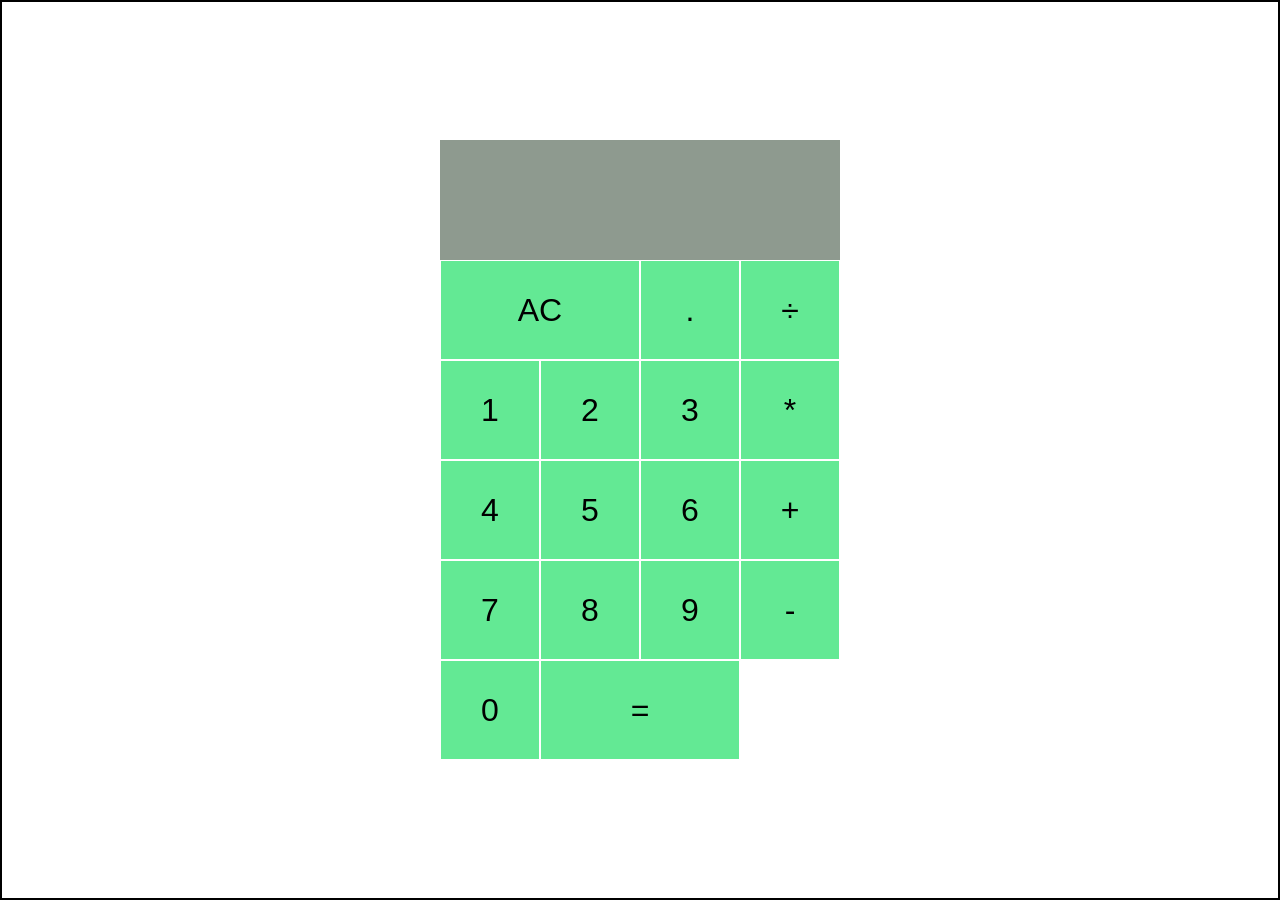
==== commit c45795b6: "Add files via upload" ====
--- a/index.html
+++ b/index.html
@@ -1,99 +1,35 @@
 <!DOCTYPE html>
 <html lang="ja">
 <head>
-  <meta charset="UTF-8">
-  <title>電卓</title>
-  <style>
-    #calculator {
-      display: grid;
-      grid-template-columns: repeat(4, 1fr);
-      gap: 8px;
-      max-width: 300px;
-      margin: 20px auto;
-    }
-
-    #display {
-      grid-column: span 4;
-      text-align: right;
-      padding: 8px;
-    }
-
-    button {
-      padding: 12px;
-      font-size: 16px;
-    }
-  </style>
+    <meta charset="UTF-8">
+    <meta name="viewport" content="width=device-width, initial-scale=1.0">
+    <title>電卓</title>
+<link rel="stylesheet" href="style.css">
 </head>
 <body>
-  <div id="calculator">
-    <input type="text" id="display" readonly>
-    <button>7</button>
-    <button>8</button>
-    <button>9</button>
-    <button>/</button>
-    <button>4</button>
-    <button>5</button>
-    <button>6</button>
-    <button>*</button>
-    <button>1</button>
-    <button>2</button>
-    <button>3</button>
-    <button>-</button>
-    <button>0</button> 
-    <button>.</button>
-    <button>+</button>
-    <button>C</button>
-    <button>=</button>
+  <div class="calculator-grid">
+    <div class="output">
+      <div data-previous-operand class="previous-operand"></div>
+      <div data-current-operand class="current-operand"></div>
+    </div>
+    <button data-all-clear class="span-two">AC</button>
+    <button data-number>.</button>
+    <button data-operation>÷</button>
+    <button data-number>1</button>
+    <button data-number>2</button>
+    <button data-number>3</button>
+    <button data-operation>*</button>
+    <button data-number>4</button>
+    <button data-number>5</button>
+    <button data-number>6</button>
+    <button data-operation>+</button>
+    <button data-number>7</button>
+    <button data-number>8</button>
+    <button data-number>9</button>
+    <button data-operation>-</button>
+    <button data-number>0</button>
+    <button data-equals class="span-two">=</button>
   </div>
-
-  <script>
-    document.addEventListener('DOMContentLoaded', function() {
-      const display = document.getElementById('display');
-      const buttons = document.querySelectorAll('button');
-
-      let currentInput = '';
-      let lastInputIsOperator = false;
-
-      buttons.forEach(button => {
-        button.addEventListener('click', function() {
-          const buttonText = this.innerText;
-
-          if (buttonText === 'C') {
-            currentInput = '';
-            lastInputIsOperator = false;
-          } else if (buttonText === '=') {
-            calculate();
-          } else if (isOperator(buttonText)) {
-            if (!lastInputIsOperator && currentInput !== '') {
-              currentInput += buttonText;
-              lastInputIsOperator = true;
-            }
-          } else {
-            if (!(currentInput === '0' && buttonText === '0')) {
-              currentInput += buttonText;
-              lastInputIsOperator = false;
-            }
-          }
-
-          display.value = currentInput;
-        });
-      });
-
-      function calculate() {
-        if (currentInput !== '') {
-          try {
-            currentInput = eval(currentInput);
-            lastInputIsOperator = false;
-          } catch (error) {
-            currentInput = 'Error';
-          }
-        }
-      }
-
-      function isOperator(value) {
-        return ['+', '*', '/','.'].includes(value);
-      }
-    });
-  </script>
+<script src="script.js"></script>
 </body>
-</html>
+</html>
--- a/style.css
+++ b/style.css
@@ -0,0 +1,59 @@
+*, *::before, *::after {
+    box-sizing: border-box;
+    font-family: Gotham Rounded, sans-serif;
+    font-weight: normal;
+  }
+  
+  body {
+    padding: 0;
+    margin: 0;
+    background:#fff;
+  }
+  
+  .calculator-grid {
+    display: grid;
+    justify-content: center;
+    align-content: center;
+    min-height: 100vh;
+    grid-template-columns: repeat(4, 100px);
+    grid-template-rows: minmax(120px, auto) repeat(5, 100px);
+    border: 2px solid #000;
+  }
+  
+  .calculator-grid > button {
+    cursor: pointer;
+    font-size: 2rem;
+    border: 1px solid white;
+    outline: none;
+    background-color: rgba(59, 228, 121, 0.796);
+  }
+  
+  .calculator-grid > button:hover {
+    background-color: rgba(138, 217, 166, 0.9);
+  }
+  
+  .span-two {
+    grid-column: span 2;
+  }
+  
+  .output {
+    grid-column: 1 / -1;
+    background-color: rgba(104, 120, 106, 0.75);
+    display: flex;
+    align-items: flex-end;
+    justify-content: space-around;
+    flex-direction: column;
+    padding: 10px;
+    word-wrap: break-word;
+    word-break: break-all;
+  }
+  
+  .output .previous-operand {
+    color: rgba(255, 255, 255, .75);
+    font-size: 1.5rem;
+  }
+  
+  .output .current-operand {
+    color: white;
+    font-size: 2.5rem;
+  }
